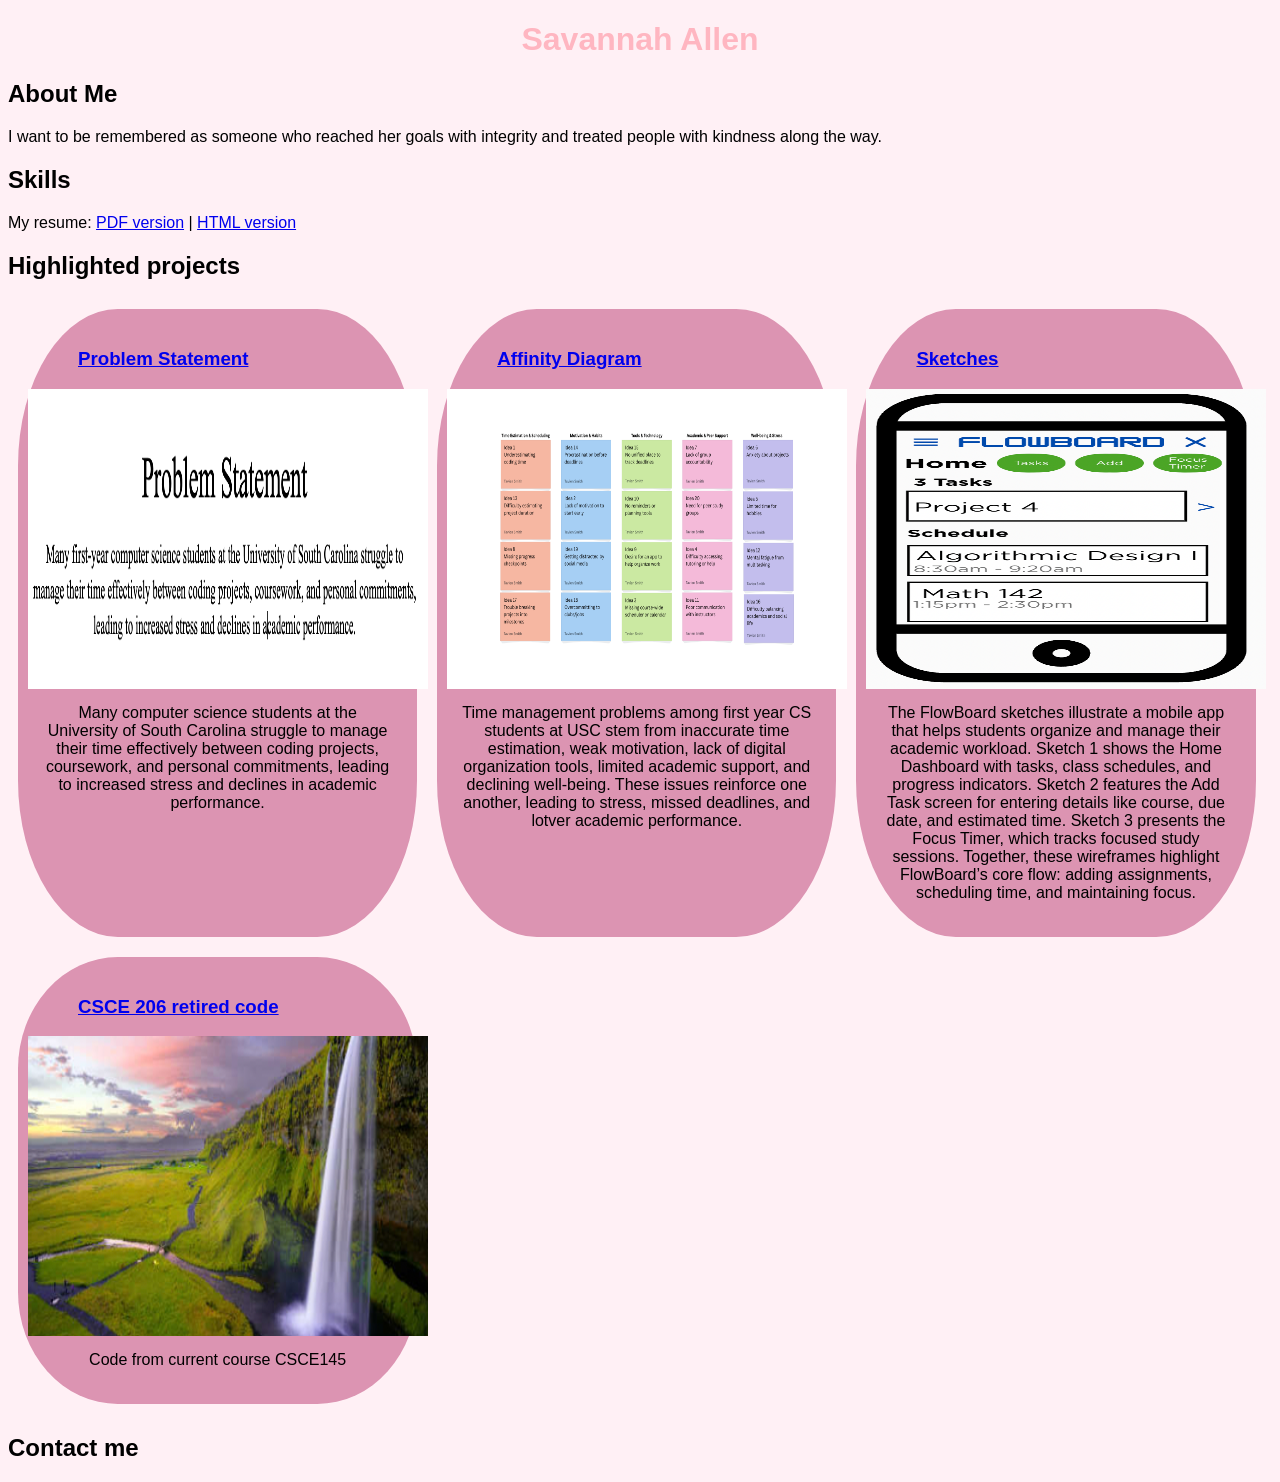
==== index.html @ c6e3d43d "changes" ====
<!DOCTYPE html>
<html>
    <head>
        <title>CSCE 190: Savannah Allen</title>
        <link rel="stylesheet" href="styles.css">
    </head>
    <body>
        <h1>Savannah Allen</h1>
        <div class="about">
        <h2>About Me</h2>
        <p>I want to be remembered as someone who reached her goals with integrity and treated people with kindness along the way.</p>
        </div>
        <div class ="skills">
            <h2>Skills</h2>
            <span>
          My resume: <a href="Files/Savannah Resume2.pdf">PDF version</a> | <a href="tableresume.html">HTML version</a>
        </span>
        </div>
        <div class="projects">
            <h2>Highlighted projects</h2>
            <!-- Problem Statement Assignment -->
            <section class="project">
                <a href="Files/problemstatement.pdf">
                    <h3>Problem Statement</h3>
                </a>
                <a href="Files/problemstatement.pdf">
                    <img src="Images/p-statement.png">
                </a>    
                <p>Many <first-year></first-year> computer science students at the University of South Carolina struggle to manage their time effectively between coding projects, coursework, and personal commitments, leading to increased stress and declines in academic performance.</p>
            </section>
            <!--Affinity Diagram Assignment -->
            <section class="project">
                <a href="Files/Affiny Diagrams.pdf">
                    <h3>Affinity Diagram</h3></a>
                <a href="Files/Affiny Diagrams.pdf">
                    <img src="Images/Affiny Diagrams.png"></a>
                <p>Time management problems among first year CS students at USC stem from inaccurate time estimation, weak motivation, lack of digital organization tools, limited academic support, and declining well-being.
These issues reinforce one another, leading to stress, missed deadlines, and lotver academic performance.</p>
            </section>
            <!--Sketches Assignment-->
            <section class="project">
                <a href="Files/Sketches.pdf">
                    <h3>Sketches</h3></a>
                <a href="Files/Sketches.pdf">
                    <img src="Images/Sketch.png"></a>
                <p>
                  The FlowBoard sketches illustrate a mobile app that helps students organize and manage their academic workload. Sketch 1 shows the Home Dashboard with tasks, class schedules, and progress indicators. Sketch 2 features the Add Task screen for entering details like course, due date, and estimated time. Sketch 3 presents the Focus Timer, which tracks focused study sessions. Together, these wireframes highlight FlowBoard’s core flow: adding assignments, scheduling time, and maintaining focus.
                </p>
            </section>
<!-- Repositories assignment -->
      <section class="project">
        <a href="https://github.com/ssavannahaallen/CSCE145"> 
            <h3>CSCE 206 retired code</h3>
        </a>
        <a href="https://github.com/ssavannahaallen/CSCE145">
            <img src="Images/AlgorithmicDesign.png">
        </a>
        <p>Code from current course CSCE145</p>
      </section>

        </div>
        <div class="contact">
            <h2>Contact me</h2>
        </div>
    </body>
</html>
---- styles.css ----
body {
	background: lavenderblush;
	font-family: Arial, Helvetica, sans-serif;
}
h1 {
	color: lightpink;
	text-align: center;
}
.projects { 
    /* make the blobs float side-by-side */
	display:flex; 
	flex-wrap:wrap;  
} 
.projects h2 {
    /* display the h2 on its own line, not with the section blobs */
	width: 100%;
}
.project {
    /* form the section blobs */
    width: 30%;
    margin: 10px;
    padding: 20px 10px;
    background: rgb(220, 148, 178);
    /* rounded corners for the blobs */
    border-radius: 25%;
}
.project h3 {
    /* pull the h3 text away from the left blob wall */
    margin-left: 50px;
}
.project img {
    /* adjust your image sizes as needed */
    width: 400px;
    height: 300px;
    margin: 10px auto;
    border: 2px rgb(255, 255, 255);
    display: block;
    /* center the images inside the blobs */
    text-align: center;
}
.project p {
    /* center the p text in the blob */
    text-align: center;
    margin: 15px;
}
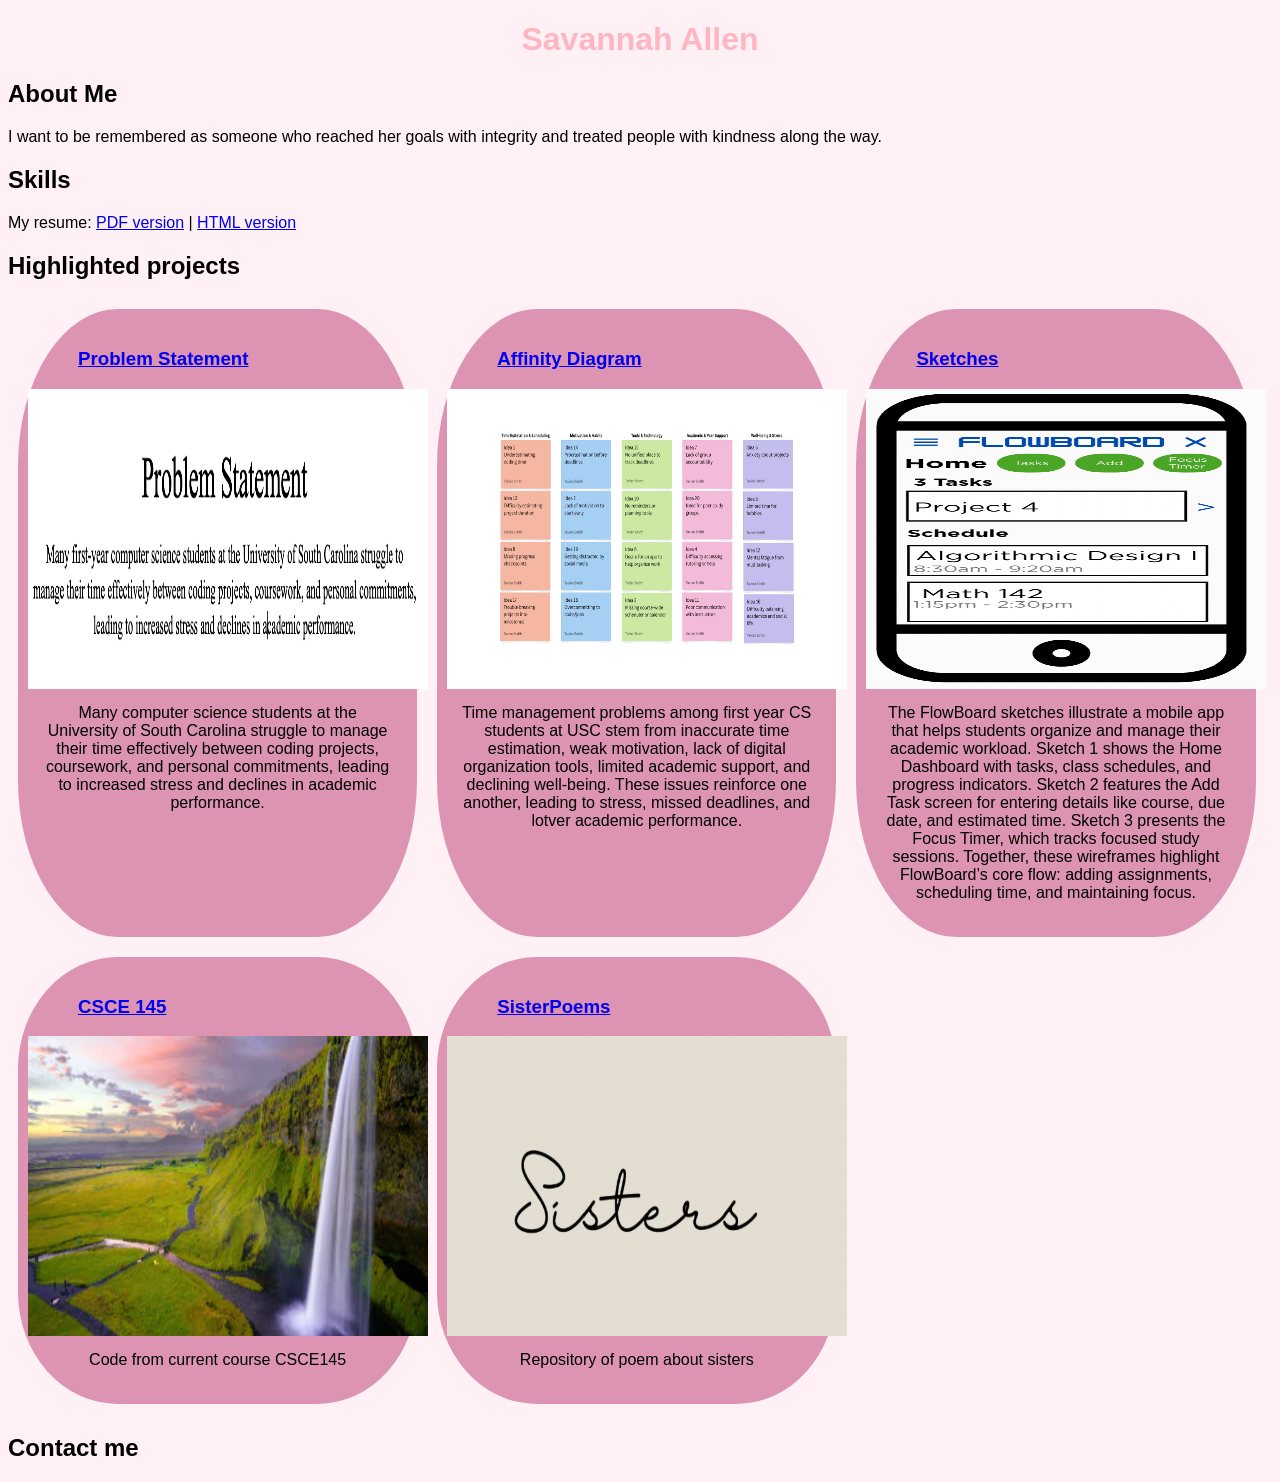
==== commit 397dbc87: "changes" ====
--- a/index.html
+++ b/index.html
@@ -50,12 +50,22 @@
 <!-- Repositories assignment -->
       <section class="project">
         <a href="https://github.com/ssavannahaallen/CSCE145"> 
-            <h3>CSCE 206 retired code</h3>
+            <h3>CSCE 145</h3>
         </a>
         <a href="https://github.com/ssavannahaallen/CSCE145">
             <img src="Images/AlgorithmicDesign.png">
         </a>
         <p>Code from current course CSCE145</p>
+      </section>
+
+      <section class="project">
+        <a href="https://github.com/ssavannahaallen/SisterPoems"> 
+            <h3>SisterPoems</h3>
+        </a>
+        <a href="https://github.com/ssavannahaallen/SisterPoems">
+            <img src="Images/Sisterspic.png">
+        </a>
+        <p>Repository of poem about sisters</p>
       </section>
 
         </div>
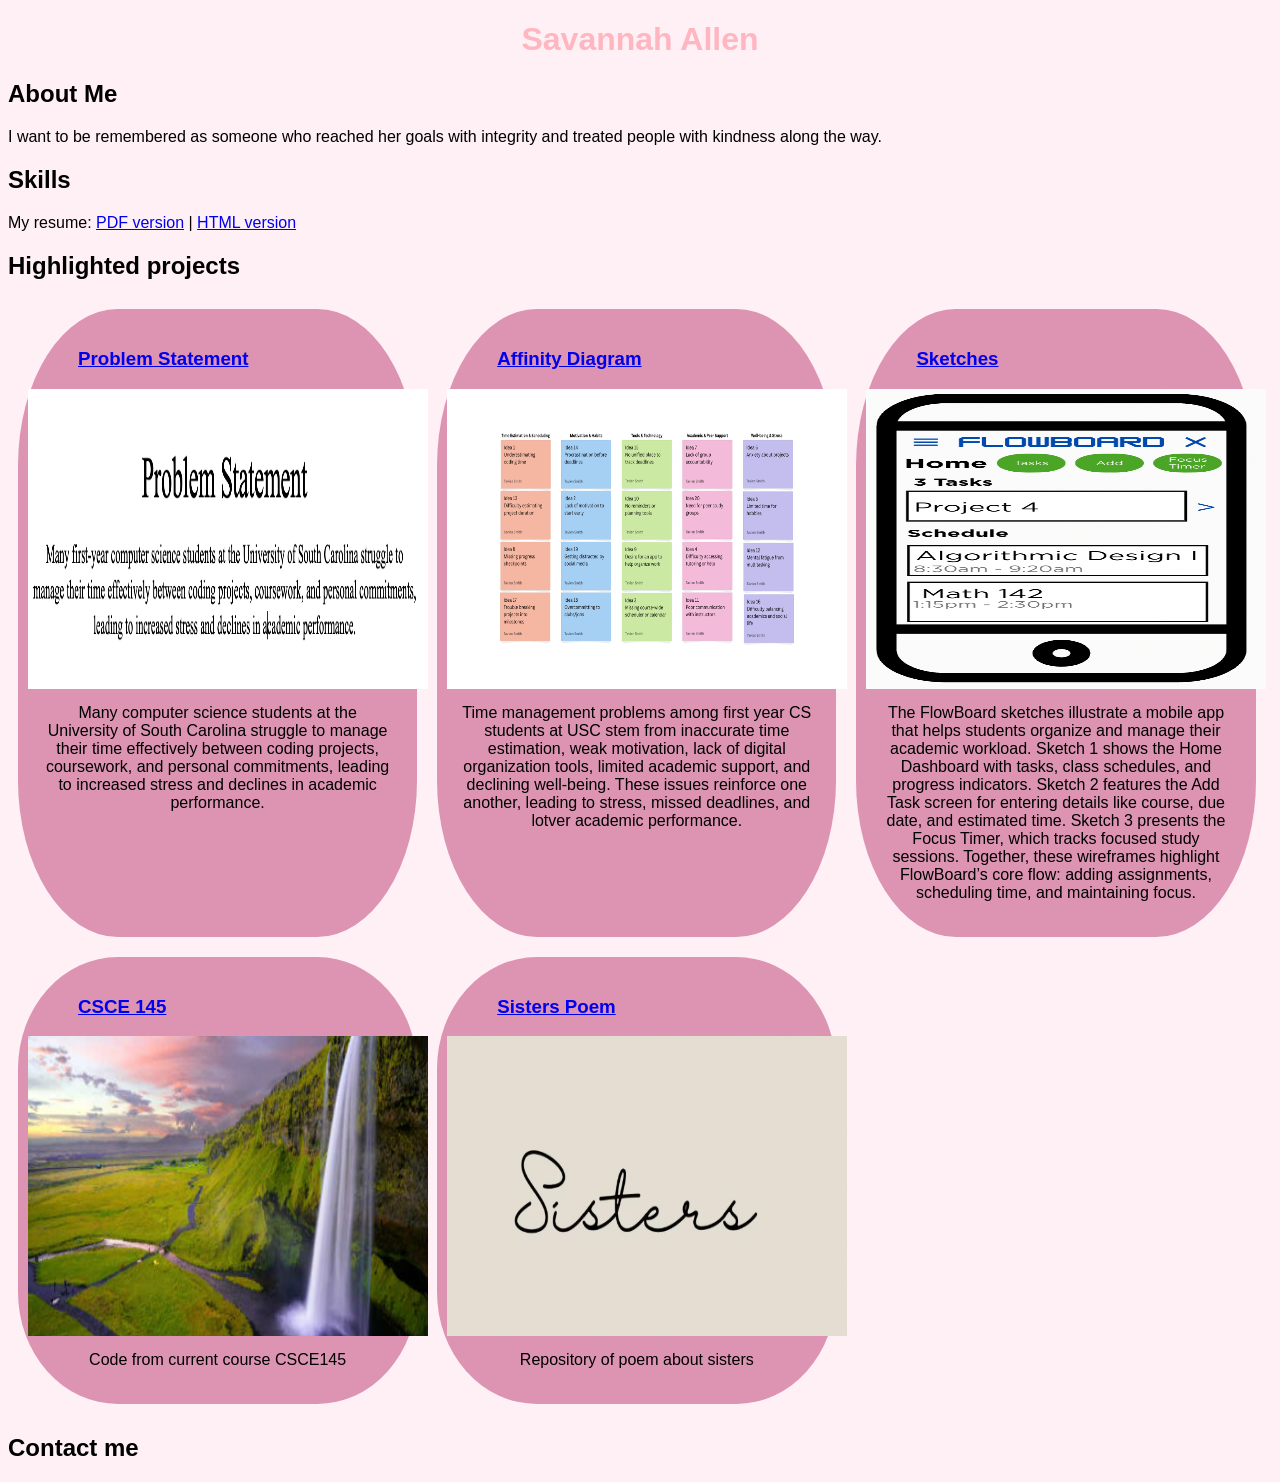
==== commit aa1fcecd: "changes" ====
--- a/index.html
+++ b/index.html
@@ -59,10 +59,10 @@
       </section>
 
       <section class="project">
-        <a href="https://github.com/ssavannahaallen/SisterPoems"> 
-            <h3>SisterPoems</h3>
+        <a href="https://github.com/ssavannahaallen/SistersPoems"> 
+            <h3>Sisters Poem</h3>
         </a>
-        <a href="https://github.com/ssavannahaallen/SisterPoems">
+        <a href="https://github.com/ssavannahaallen/SistersPoems">
             <img src="Images/Sisterspic.png">
         </a>
         <p>Repository of poem about sisters</p>
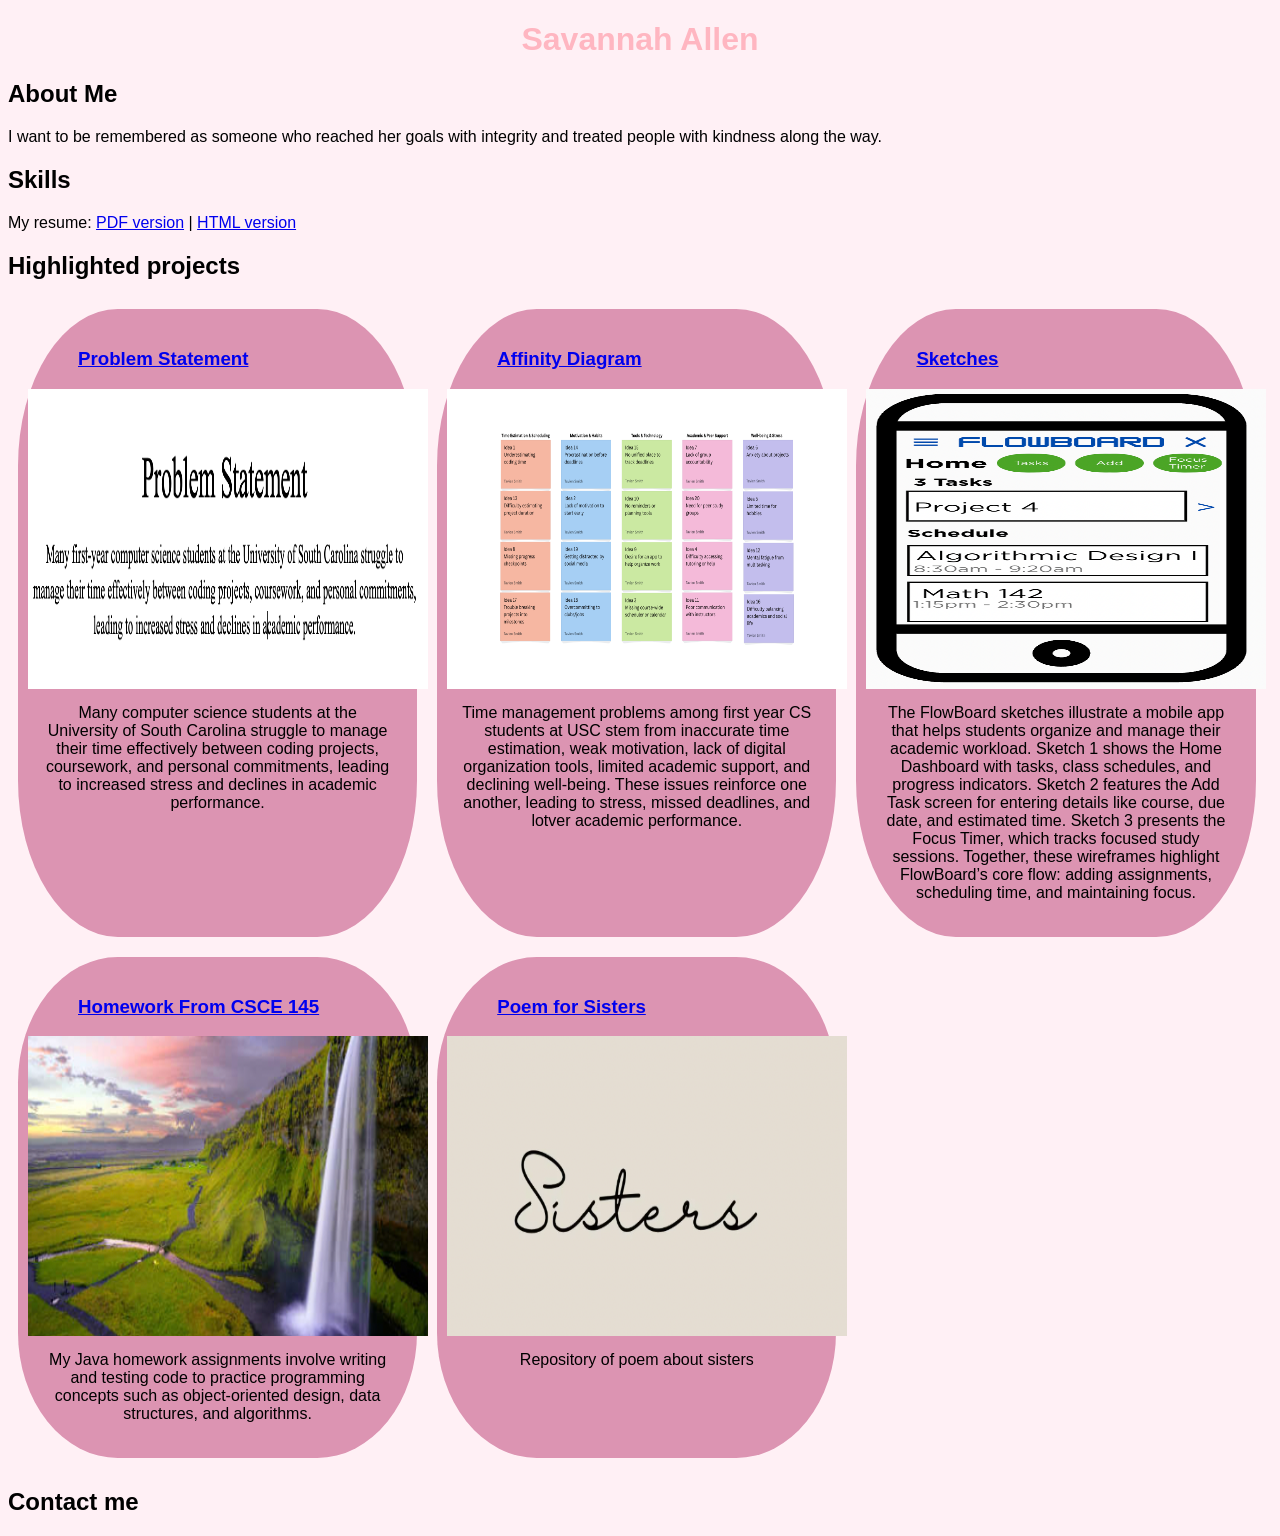
==== commit c8c8f542: "Revise project titles and descriptions in index.html Updated project titles and descriptions for cla" ====
--- a/index.html
+++ b/index.html
@@ -50,19 +50,19 @@
 <!-- Repositories assignment -->
       <section class="project">
         <a href="https://github.com/ssavannahaallen/CSCE145"> 
-            <h3>CSCE 145</h3>
+            <h3>Homework From CSCE 145</h3>
         </a>
         <a href="https://github.com/ssavannahaallen/CSCE145">
             <img src="Images/AlgorithmicDesign.png">
         </a>
-        <p>Code from current course CSCE145</p>
+        <p>My Java homework assignments involve writing and testing code to practice programming concepts such as object-oriented design, data structures, and algorithms.</p>
       </section>
 
       <section class="project">
-        <a href="https://github.com/ssavannahaallen/SistersPoems"> 
-            <h3>Sisters Poem</h3>
+        <a href="https://github.com/ssavannahaallen/SistersPoem"> 
+            <h3>Poem for Sisters</h3>
         </a>
-        <a href="https://github.com/ssavannahaallen/SistersPoems">
+        <a href="https://github.com/ssavannahaallen/SistersPoem">
             <img src="Images/Sisterspic.png">
         </a>
         <p>Repository of poem about sisters</p>
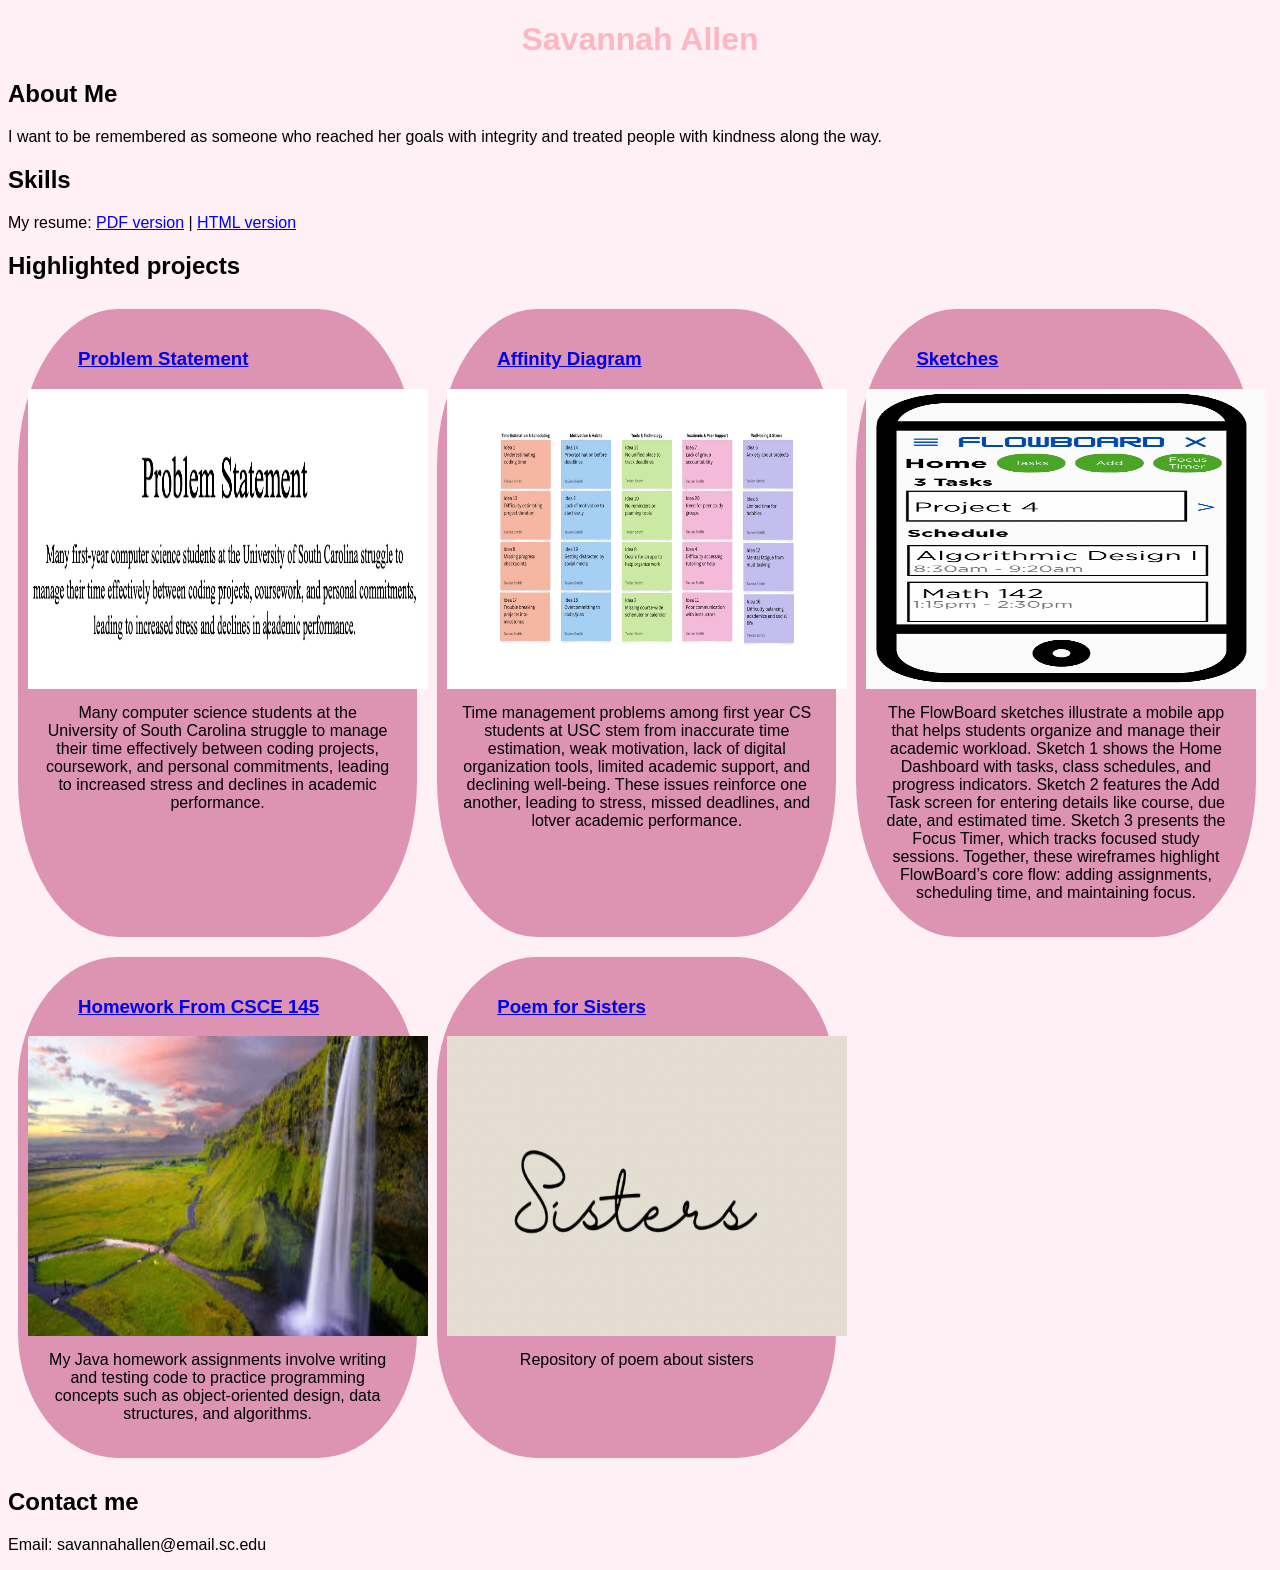
==== commit d74bb37c: "Add email contact information to index.html" ====
--- a/index.html
+++ b/index.html
@@ -71,6 +71,7 @@
         </div>
         <div class="contact">
             <h2>Contact me</h2>
+            <p>Email: savannahallen@email.sc.edu</p>
         </div>
     </body>
 </html> 
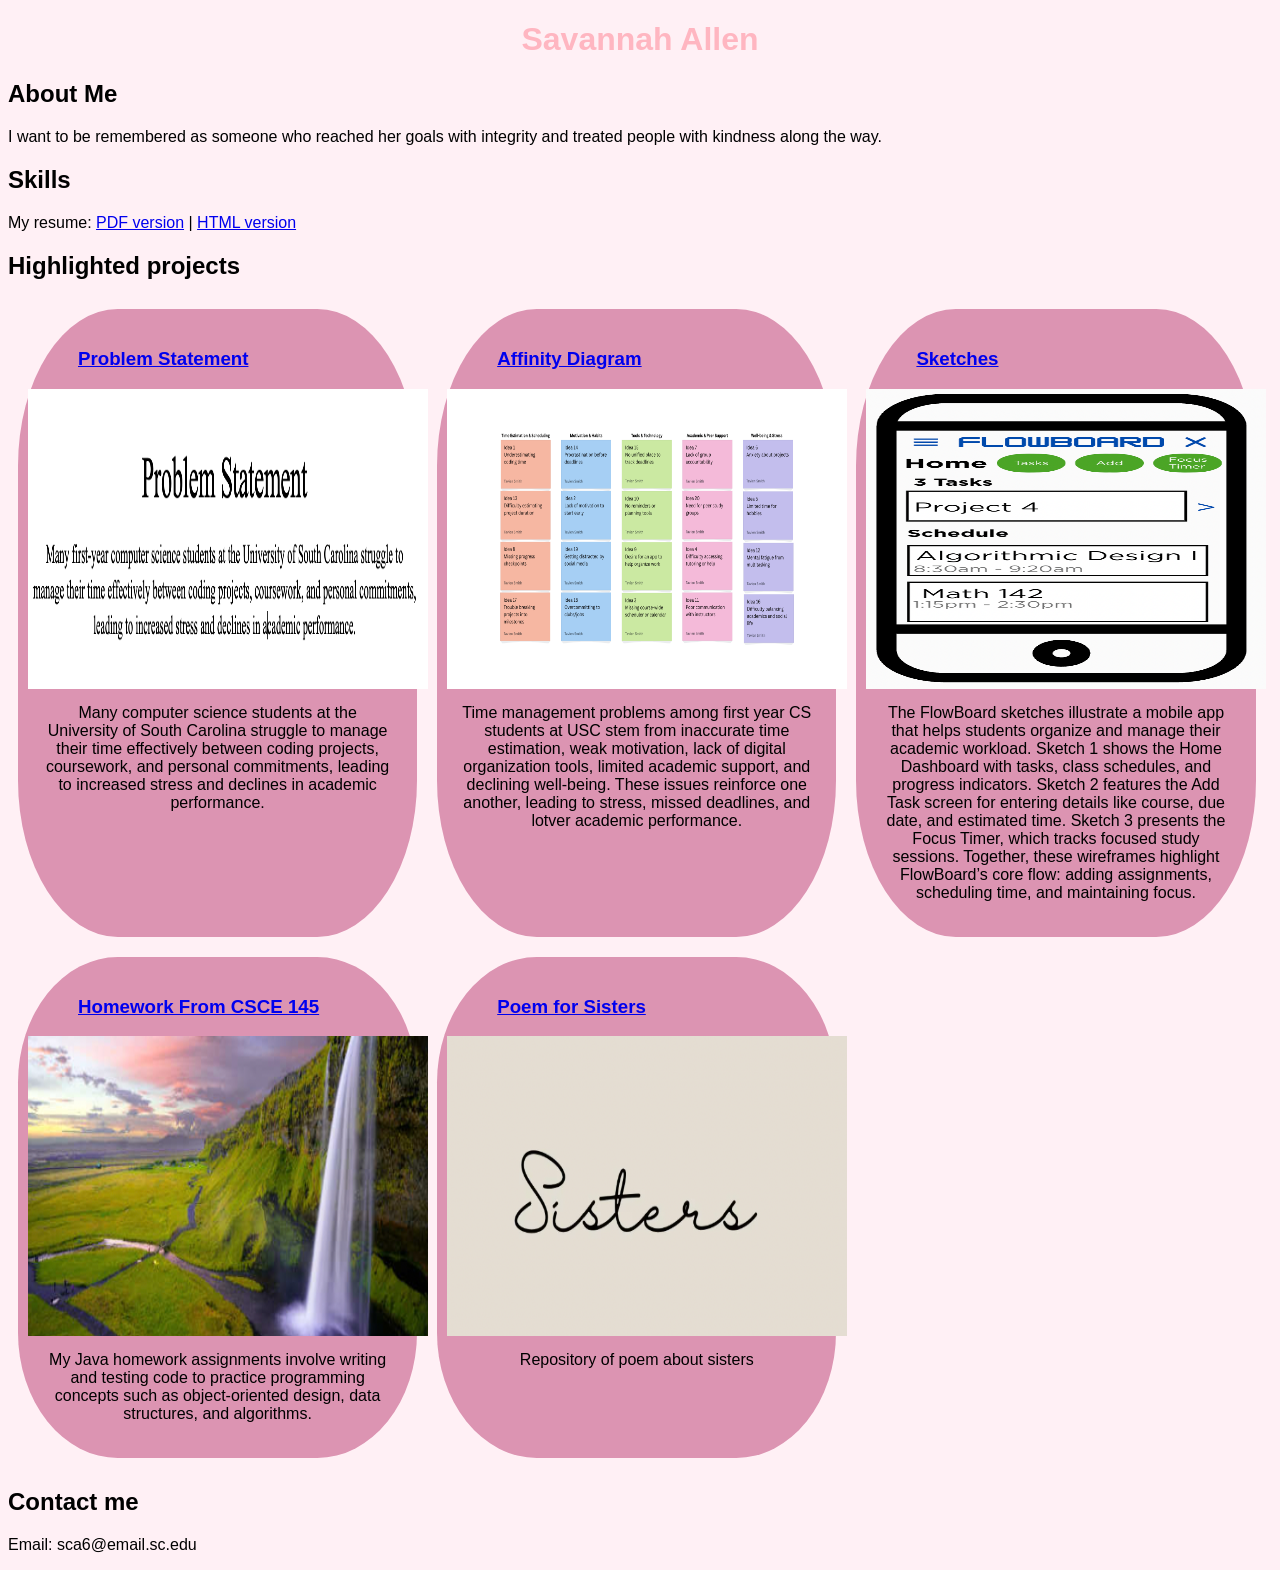
==== commit a388926f: "Update email address in contact section" ====
--- a/index.html
+++ b/index.html
@@ -71,7 +71,7 @@
         </div>
         <div class="contact">
             <h2>Contact me</h2>
-            <p>Email: savannahallen@email.sc.edu</p>
+            <p>Email: sca6@email.sc.edu</p>
         </div>
     </body>
 </html> 
